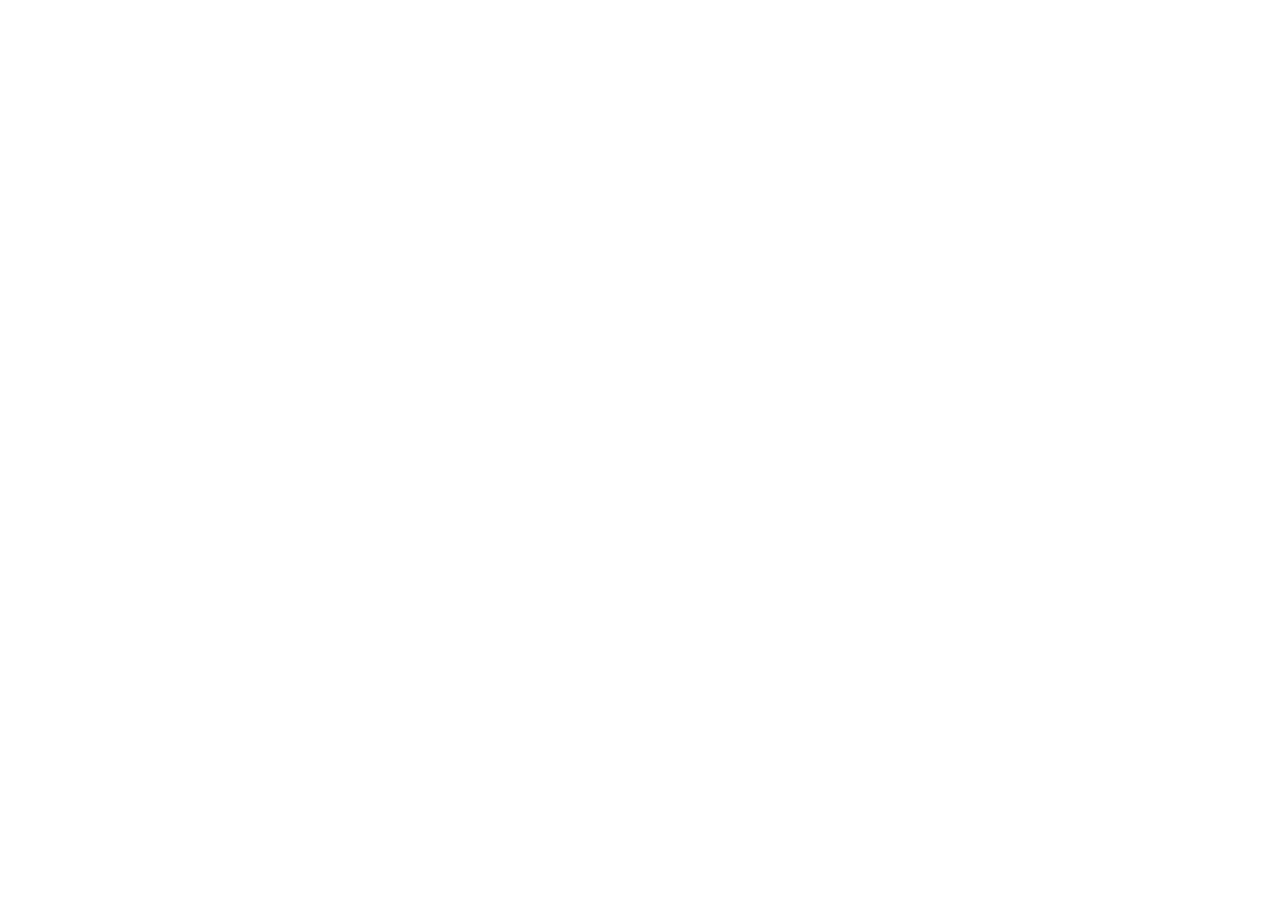
==== rock-paper-scissors/index.html @ 2b1499ce "Initial commit of rock-paper-scissors" ====
<!DOCTYPE html>
<html lang="en">
  <head>
    <meta charset="UTF-8" />
    <meta name="viewport" content="width=device-width, initial-scale=1.0" />
    <title>Document</title>
  </head>
  <body>
    <script src="script.js"></script>
  </body>
</html>
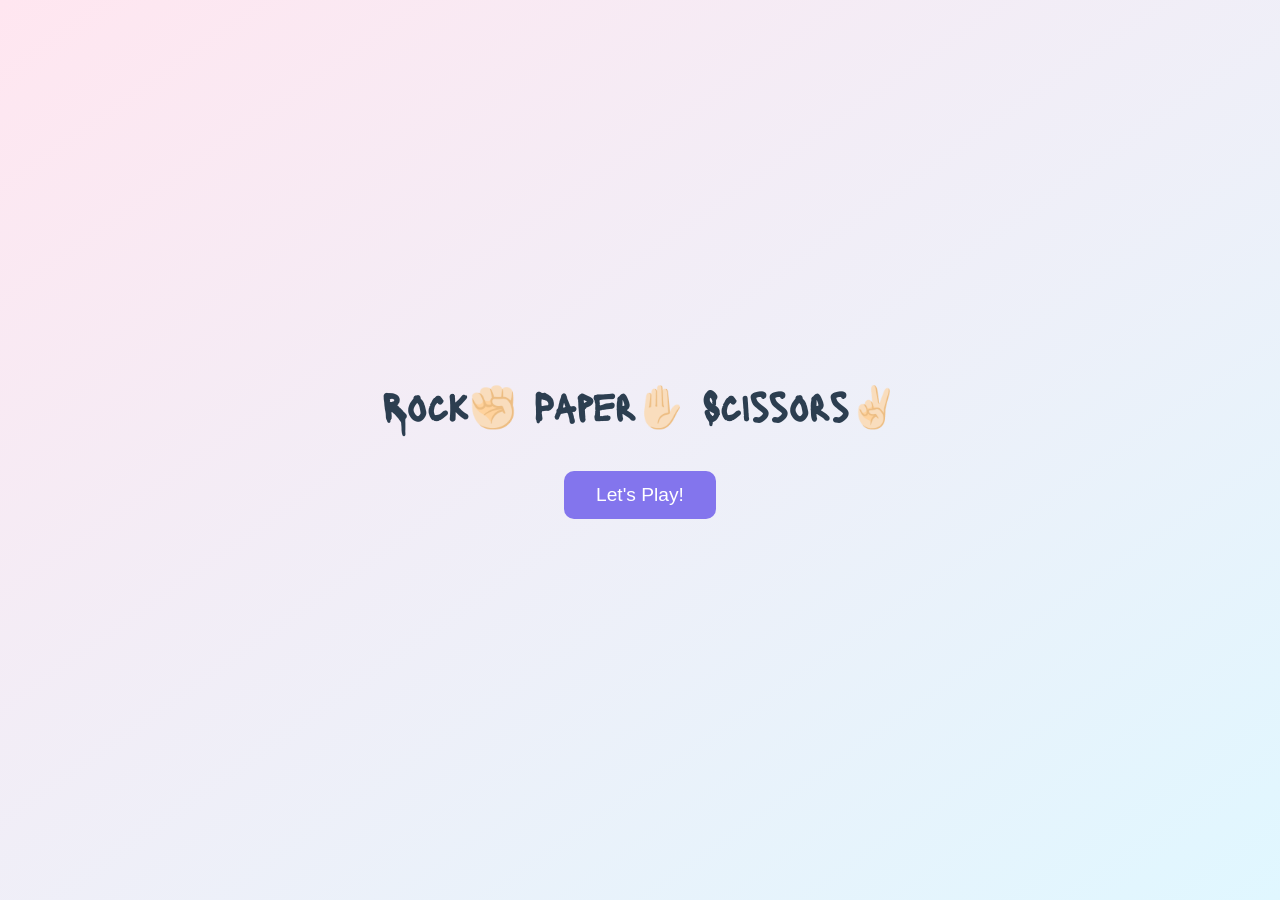
==== commit c35907de: "rps dom changes" ====
--- a/rock-paper-scissors/index.html
+++ b/rock-paper-scissors/index.html
@@ -3,9 +3,48 @@
   <head>
     <meta charset="UTF-8" />
     <meta name="viewport" content="width=device-width, initial-scale=1.0" />
-    <title>Document</title>
+
+    <link rel="stylesheet" href="style.css" />
+
+    <!-- FONTS -->
+    <link rel="preconnect" href="https://fonts.googleapis.com" />
+    <link rel="preconnect" href="https://fonts.gstatic.com" crossorigin />
+    <link
+      href="https://fonts.googleapis.com/css2?family=Lacquer&display=swap"
+      rel="stylesheet"
+    />
+
+    <title>Rock Paper Scissors</title>
   </head>
   <body>
+    <h1 id="title">Rock✊🏻 Paper✋🏻 Scissors✌🏻</h1>
+
+    <div id="start-screen">
+      <button class="start-btn">Let's Play!</button>
+    </div>
+
+    <div id="game-area" style="display: none">
+      <div class="result">
+        <p class="message">
+          Rock crushes, paper smothers, scissors slice. What's your weapon? ⚔️
+        </p>
+      </div>
+      <div id="choice-btns">
+        <button class="choice rock">Rock</button>
+        <button class="choice paper">Paper</button>
+        <button class="choice scissors">Scissors</button>
+      </div>
+
+      <div id="scores">
+        <h3>Your Score</h3>
+        <p class="human-score">0</p>
+        <h3>Computer Score</h3>
+        <p class="computer-score">0</p>
+      </div>
+
+      <button id="reset-btn" style="display: none">Play Again</button>
+    </div>
+
     <script src="script.js"></script>
   </body>
 </html>
--- a/rock-paper-scissors/style.css
+++ b/rock-paper-scissors/style.css
@@ -0,0 +1,121 @@
+* {
+  margin: 0;
+  padding: 0;
+  box-sizing: border-box;
+}
+
+body {
+  font-family: "Segoe UI", Tahoma, Geneva, Verdana, sans-serif;
+  background: linear-gradient(to bottom right, #ffe6f0, #e0f7ff);
+  min-height: 100vh;
+  display: flex;
+  flex-direction: column;
+  align-items: center;
+  justify-content: center;
+  padding: 2rem;
+  color: #333;
+}
+
+#title {
+  font-family: "Lacquer", system-ui;
+  font-size: 2.5rem;
+  margin-bottom: 1.5rem;
+  text-align: center;
+  color: #2c3e50;
+}
+
+#start-screen {
+  text-align: center;
+  margin-top: 1rem;
+}
+
+.start-btn {
+  font-size: 1.2rem;
+  padding: 0.8rem 2rem;
+  border: none;
+  border-radius: 10px;
+  background-color: #8375ed;
+  color: white;
+  cursor: pointer;
+  transition: background-color 0.3s ease;
+}
+.start-btn:hover {
+  background-color: #6c5ce7;
+}
+
+#game-area {
+  text-align: center;
+  max-width: 600px;
+  width: 100%;
+}
+
+.message {
+  font-size: 1.1rem;
+  margin: 1rem 0 1.5rem;
+  font-style: italic;
+  color: #34495e;
+}
+
+#choice-btns {
+  display: flex;
+  justify-content: center;
+  gap: 1rem;
+  margin-bottom: 2rem;
+}
+
+.choice {
+  font-size: 1rem;
+  padding: 0.8rem 1.5rem;
+  border: 2px solid #444;
+  border-radius: 8px;
+  background-color: #f1f1f1;
+  cursor: pointer;
+  transition: all 0.3s ease;
+}
+
+.choice:hover {
+  background-color: #d1eaff;
+  transform: scale(1.05);
+  border-color: #3498db;
+}
+
+#scores {
+  display: flex;
+  justify-content: space-around;
+  margin-top: 1rem;
+  background-color: #fff;
+  padding: 1rem 2rem;
+  border: 2px solid #ddd;
+  border-radius: 10px;
+  box-shadow: 0 4px 10px rgba(0, 0, 0, 0.05);
+}
+
+#scores h3 {
+  margin-bottom: 0.5rem;
+  font-size: 1rem;
+  color: #2c3e50;
+}
+#scores p {
+  font-size: 1.5rem;
+  font-weight: bold;
+  color: #3498db;
+}
+
+#reset-btn {
+  margin-top: 2rem;
+  padding: 0.8rem 2rem;
+  font-size: 1.1rem;
+  background-color: #467ee7;
+  color: white;
+  border: none;
+  border-radius: 10px;
+  cursor: pointer;
+  box-shadow: 0 4px 8px rgba(0, 0, 0, 0.1);
+  transition: transform 0.2s ease, background-color 0.3s ease;
+  display: none; /* stays hidden until game ends */
+}
+
+#reset-btn:hover {
+  background-color: #2255cd;
+  transform: scale(1.05);
+}
